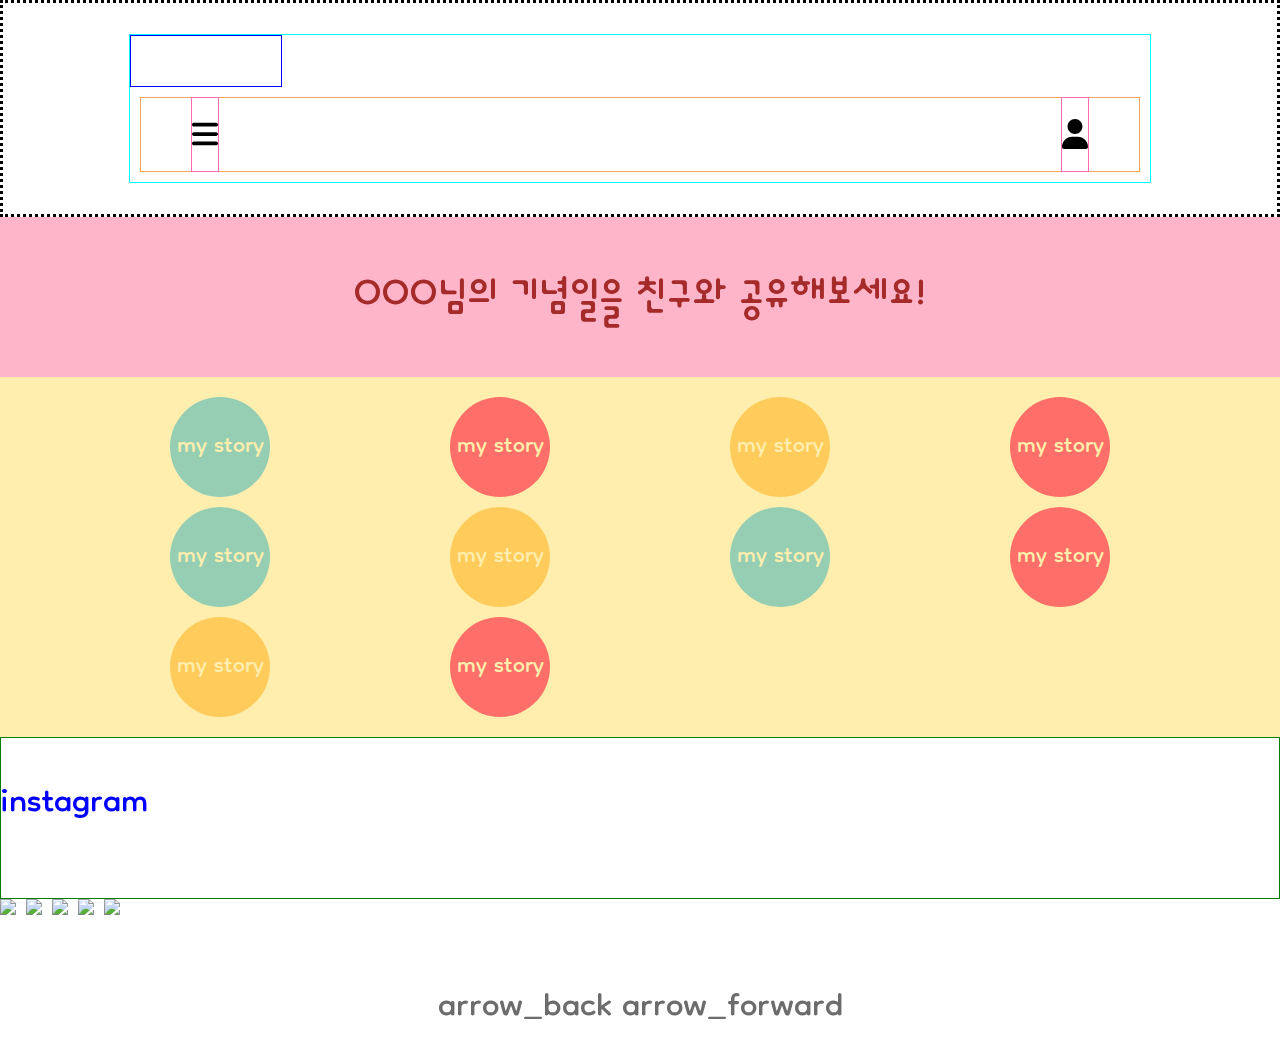
==== index.html @ 0456cd22 "mystory 끝" ====
<!DOCTYPE html>
<html lang="en">
<head>
<meta charset="UTF-8">
<meta http-equiv="X-UA-Compatible" content="IE=edge">
<meta name="viewport" content="width=device-width, initial-scale=1.0">
<title>Project</title>
<link rel="stylesheet" href="css/main.css">
<script src="js/main.js"></script>
</head>
<body>
    <header>
        <div class="container cf">
            <h1 class="logo"><a href="#">logo</a></h1>
            <nav>
                <ul class="Header_bar cf">
                    <li class="Header_menu"><a href="#"><i class="fa-solid fa-bars"></i> </a></li>
                    <li class="Header_account"><a href="#"><i class="fa-solid fa-user"></i></a></li>
                </ul>
            </nav>
        </div>
    </header>
    <main>
        <div class="MyAccount">
            <div class="account">OOO님의 기념일을 친구와 공유해보세요!</div>
        </div>
        <div class="MyWorkplace">
            <div>my story</div>
            <div>my story</div>
            <div>my story</div>
            <div>my story</div>
            <div>my story</div>
            <div>my story</div>
            <div>my story</div>
            <div>my story</div>
            <div>my story</div>
            <div>my story</div>
        </div>
        <div class="Instagram">instagram

        </div>
        <div class="carousel">
            <a class="carousel-item" href="#one!"><img src="https://s3-us-west-2.amazonaws.com/s.cdpn.io/409269/food-drink-08.jpg"></a>
            <a class="carousel-item" href="#two!"><img src="https://s3-us-west-2.amazonaws.com/s.cdpn.io/409269/food-drink-09.jpg"></a>
            <a class="carousel-item" href="#three!"><img src="https://s3-us-west-2.amazonaws.com/s.cdpn.io/409269/food-drink-10.jpg"></a>
            <a class="carousel-item" href="#four!"><img src="https://s3-us-west-2.amazonaws.com/s.cdpn.io/409269/food-drink-11.jpg"></a>
            <a class="carousel-item" href="#five!"><img src="https://s3-us-west-2.amazonaws.com/s.cdpn.io/409269/food-drink-12.jpg"></a>
        </div>
        <div class="controls">
          <span class="prev btn-floating">
            <i class="material-icons">arrow_back</i>    
          </span>
          <span class="next btn-floating">
           <i class="material-icons">arrow_forward</i>
          </span>
        </div>
    </main>
    <footer>

    </footer>
</body>
</html>
---- css/main.css ----
@import url(reset.css);
@import url(common.css);

/* ----------header----------*/
header{
    padding: 31px 0;
    border: 3px dotted black;
}
header div{
    border: 1px solid aqua;
    /* display: flex;
    flex: 1 1 0; */
}
header div nav{
    border: 1px solid sandybrown;
    margin: 10px;
    
}
/* header > div{
    display: flex;
} */
.logo a{
    border: 1px solid blue;
    width:150px ;
    height: 50px;
    /* background: url() no-repeat; */
    background: #fff;
    text-indent: -9999em;
    display: flex;
    
    /* position: absolute; */
    /* justify-content: center; */
    /* align-items: center; */
    /* top: 6.5%; */
    /* left: 50%; */
    /* transform: translate(-50%, 0%); */
    
}
header .logo{
    /* float: left; */
    /* padding-top: 30px; */
    /* z-index: 1; */
}
header ul{
    padding: 0 5%;
}
header ul li .fa-bars{
    background: url(../images/bars-solid.svg) no-repeat;
    vertical-align: middle;
    
}
header ul li .fa-user{
    background: url(../images/user-solid.svg) no-repeat;
    vertical-align: middle;
}
header nav ul li:nth-child(1){
    float: left;
}
header nav ul li:nth-child(2){
    float: right;
}
header nav ul li a{
    text-indent: -9999em;
    border: 1px solid hotpink;
    /* float: right; */
}

/* ----------body(account)----------*/

main .MyAccount{
    /* border: 1px solid red; */
    background: rgb(255, 181, 201);
    width: 100%;
    height: 100px;
    margin: 0 auto;
    padding: 30px 0;
}
.MyAccount .account{
    /* border: 1px solid yellow; */
    /* height: 50px; */
    color: brown;
    vertical-align: center;
    font-size: 60px;
    text-align: center;
    margin: 0 auto;
    line-height: 50px;
    transform: translate(0px, 50%);
}

/* ----------body(workplace)----------*/

.MyWorkplace {
    /* border: 3px dotted gray; */
    height: 100%;
    display: grid;
    grid-gap: 10px;
    grid-template-columns: repeat(4, 100px);
    grid-template-rows: repeat(infinite, 100px);
    justify-content:space-evenly;
    align-content:center;
    padding: 20px 0;
    background: #ffeead;
    
}

.MyWorkplace > div {
    display: flex;
    justify-content: center;
    align-items: center;
    font-size: 34px;
    color: #ffeead;
    border-radius: 50%;
    height: 100px;
}

.MyWorkplace > div:nth-child(1n) {
    background-color: #96ceb4;	
}

.MyWorkplace > div:nth-child(2n) {
    background-color: #ff6f69;
}

.MyWorkplace > div:nth-child(3n) {
    background-color: #ffcc5c;
}

  
/* ----------body(instagram)----------*/

div.Instagram{
    border: 1px solid green;
    color: blue;
    height: 100px;
    padding: 30px 0;
}
/*
슬라이드용 이미지 경로 
https://s3-us-west-2.amazonaws.com/s.cdpn.io/409269/food-drink-08.jpg
https://s3-us-west-2.amazonaws.com/s.cdpn.io/409269/food-drink-09.jpg
https://s3-us-west-2.amazonaws.com/s.cdpn.io/409269/food-drink-10.jpg
https://s3-us-west-2.amazonaws.com/s.cdpn.io/409269/food-drink-11.jpg
https://s3-us-west-2.amazonaws.com/s.cdpn.io/409269/food-drink-12.jpg

*/
.controls {text-align: center;}
.carousel {margin:0 auto;}
.carousel-item img{width:20%; }
.indicators{
  background: #333;
}
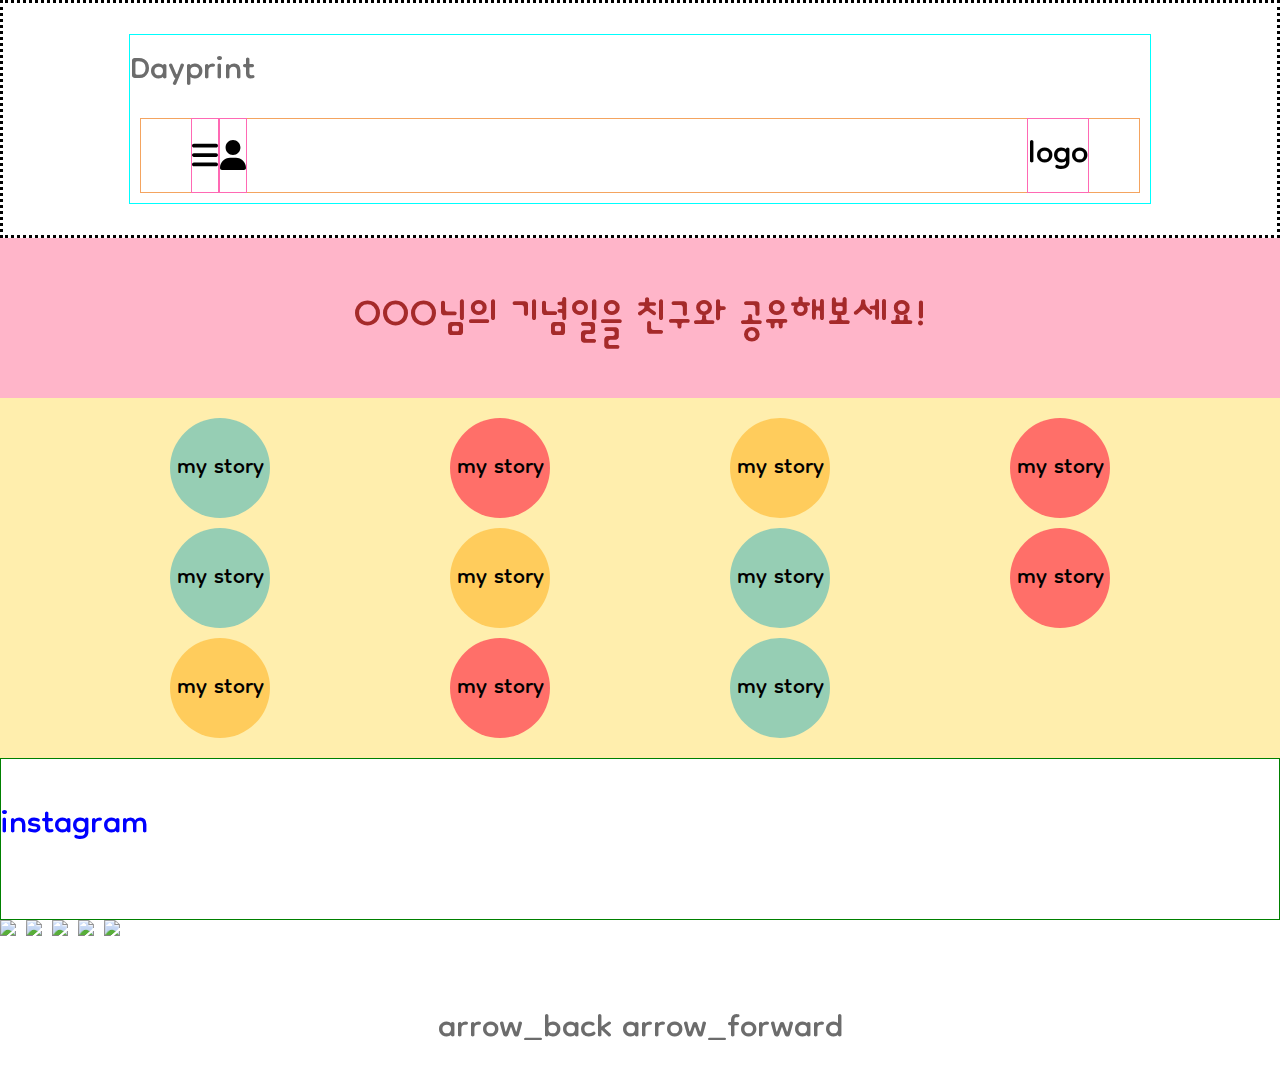
==== commit e9103817: "header 완성" ====
--- a/index.html
+++ b/index.html
@@ -11,10 +11,11 @@
 <body>
     <header>
         <div class="container cf">
-            <h1 class="logo"><a href="#">logo</a></h1>
+            <h1>Dayprint</h1>
             <nav>
                 <ul class="Header_bar cf">
                     <li class="Header_menu"><a href="#"><i class="fa-solid fa-bars"></i> </a></li>
+                    <li class="Header_logo"><a href="#">logo</a></h1>
                     <li class="Header_account"><a href="#"><i class="fa-solid fa-user"></i></a></li>
                 </ul>
             </nav>
@@ -25,16 +26,17 @@
             <div class="account">OOO님의 기념일을 친구와 공유해보세요!</div>
         </div>
         <div class="MyWorkplace">
-            <div>my story</div>
-            <div>my story</div>
-            <div>my story</div>
-            <div>my story</div>
-            <div>my story</div>
-            <div>my story</div>
-            <div>my story</div>
-            <div>my story</div>
-            <div>my story</div>
-            <div>my story</div>
+            <div><a href="">my story</a></div>
+            <div><a href="">my story</a></div>
+            <div><a href="">my story</a></div>
+            <div><a href="">my story</a></div>
+            <div><a href="">my story</a></div>
+            <div><a href="">my story</a></div>
+            <div><a href="">my story</a></div>
+            <div><a href="">my story</a></div>
+            <div><a href="">my story</a></div>
+            <div><a href="">my story</a></div>
+            <div><a href="">my story</a></div>
         </div>
         <div class="Instagram">instagram
 
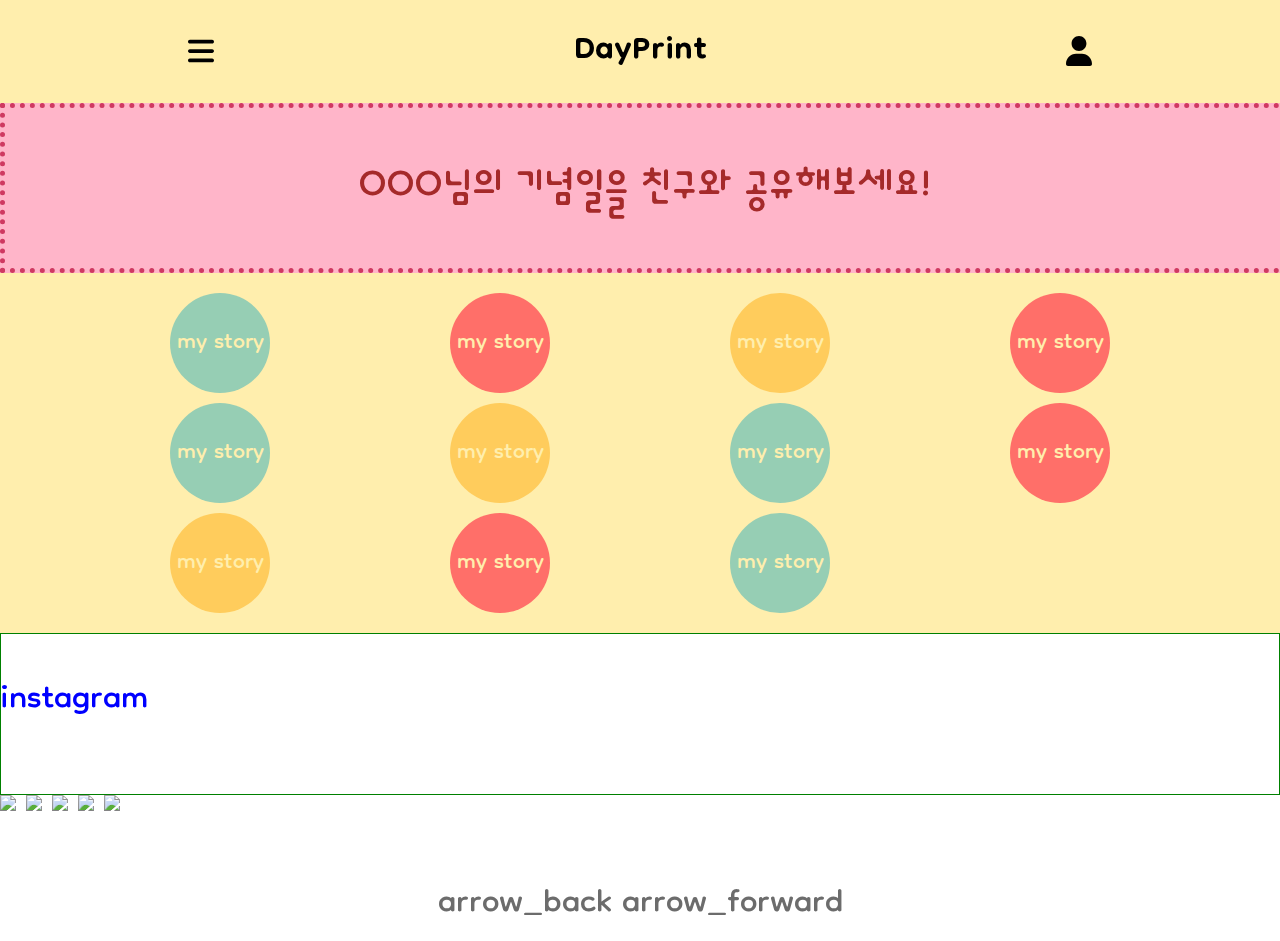
==== commit d3e2dae0: "signup page" ====
--- a/index.html
+++ b/index.html
@@ -15,8 +15,8 @@
             <nav>
                 <ul class="Header_bar cf">
                     <li class="Header_menu"><a href="#"><i class="fa-solid fa-bars"></i> </a></li>
-                    <li class="Header_logo"><a href="#">logo</a></h1>
-                    <li class="Header_account"><a href="#"><i class="fa-solid fa-user"></i></a></li>
+                    <li class="Header_logo"><a href="#">DayPrint</a></h1>
+                    <li class="Header_account"><a href="sign_up.html"><i class="fa-solid fa-user"></i></a></li>
                 </ul>
             </nav>
         </div>
@@ -38,7 +38,7 @@
             <div><a href="">my story</a></div>
             <div><a href="">my story</a></div>
         </div>
-        <div class="Instagram">instagram
+            <div class="Instagram">instagram
 
         </div>
         <div class="carousel">
--- a/css/main.css
+++ b/css/main.css
@@ -3,31 +3,39 @@
 
 /* ----------header----------*/
 header{
-    padding: 31px 0;
-    border: 3px dotted black;
+    padding: 5px 0;
+    background: #ffeead;
+    /* border: 3px dotted black; */
 }
 header div{
-    border: 1px solid aqua;
+    /* border: 1px solid aqua; */
     /* display: flex;
     flex: 1 1 0; */
 }
+header div h1{
+    text-indent: -9999em;
+    display: hidden;
+    width: 0;
+    height: 0;
+}
 header div nav{
-    border: 1px solid sandybrown;
+    /* border: 1px solid sandybrown; */
     margin: 10px;
     
 }
 /* header > div{
     display: flex;
 } */
-.logo a{
-    border: 1px solid blue;
+.Header_logo a{
+    /* border: 1px solid blue; */
     width:150px ;
     height: 50px;
     /* background: url() no-repeat; */
-    background: #fff;
+    /* background: #fff; */
     text-indent: -9999em;
-    display: flex;
-    
+    font-weight: bold;
+    /* display: flex; */
+    /* vertical-align: middle; */
     /* position: absolute; */
     /* justify-content: center; */
     /* align-items: center; */
@@ -43,25 +51,32 @@
 }
 header ul{
     padding: 0 5%;
+    display:flex;
+    justify-content: space-between;
+}
+header ul li{
+
 }
 header ul li .fa-bars{
     background: url(../images/bars-solid.svg) no-repeat;
     vertical-align: middle;
-    
 }
 header ul li .fa-user{
     background: url(../images/user-solid.svg) no-repeat;
     vertical-align: middle;
 }
 header nav ul li:nth-child(1){
-    float: left;
+    /* float: left; */
+    /* order: 1; */
+    margin-right: auto;
 }
-header nav ul li:nth-child(2){
-    float: right;
+header nav ul li:nth-child(3){
+    /* float: right; */
+    margin-left: auto;
 }
 header nav ul li a{
     text-indent: -9999em;
-    border: 1px solid hotpink;
+    /* border: 1px solid hotpink; */
     /* float: right; */
 }
 
@@ -74,6 +89,7 @@
     height: 100px;
     margin: 0 auto;
     padding: 30px 0;
+    border: 5px dotted rgb(207, 57, 97);
 }
 .MyAccount .account{
     /* border: 1px solid yellow; */
@@ -103,6 +119,7 @@
     
 }
 
+
 .MyWorkplace > div {
     display: flex;
     justify-content: center;
@@ -111,6 +128,10 @@
     color: #ffeead;
     border-radius: 50%;
     height: 100px;
+}
+.MyWorkplace div a{
+    /* background: url(../images/plus-solid.svg) no-repeat; */
+    color: #ffeead;
 }
 
 .MyWorkplace > div:nth-child(1n) {
@@ -144,8 +165,8 @@
 
 */
 .controls {text-align: center;}
-.carousel {margin:0 auto;}
-.carousel-item img{width:20%; }
+/* .carousel {margin:0 auto;} */
+.carousel-item img{width:15%; }
 .indicators{
   background: #333;
 }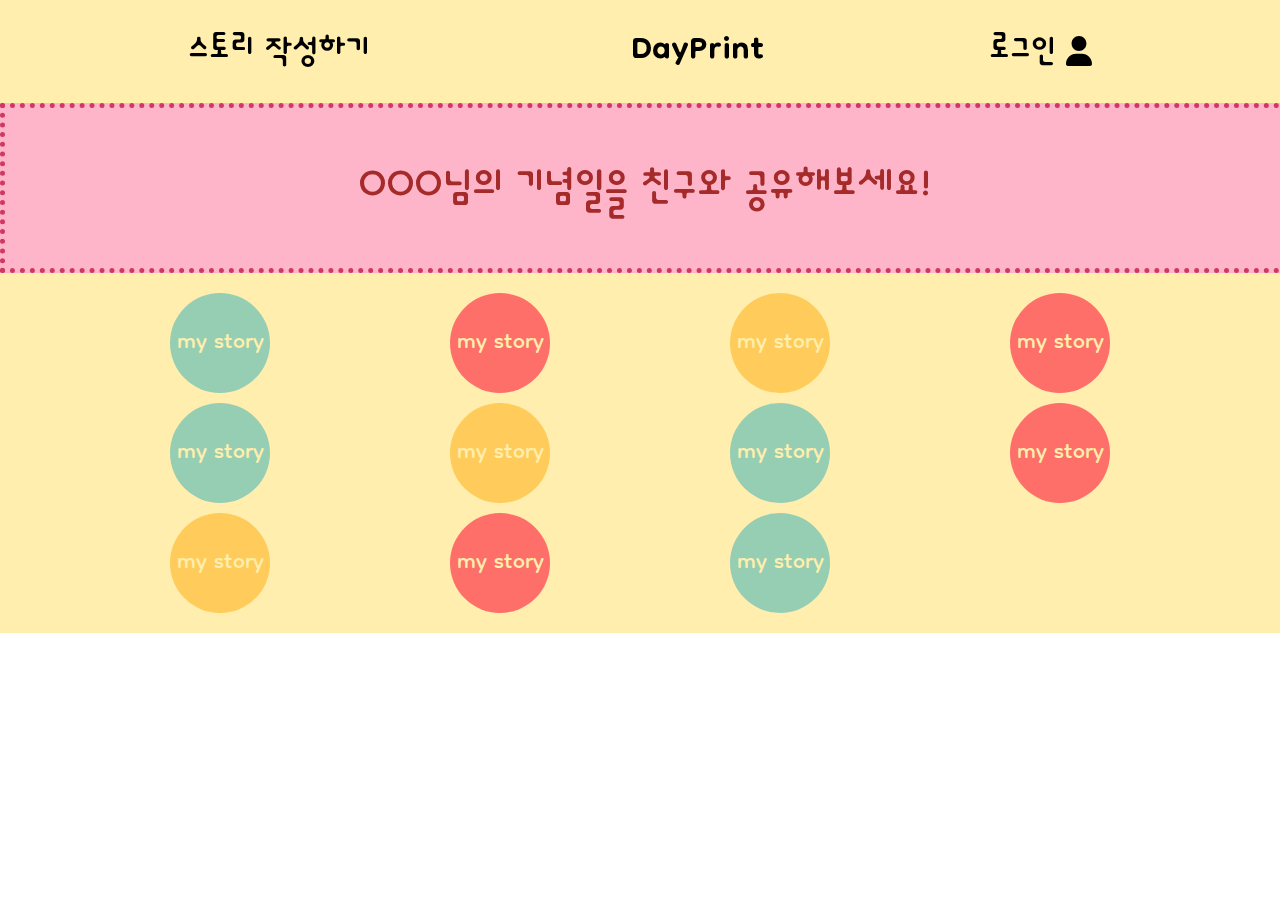
==== commit 3d93876d: "메인 없앰" ====
--- a/index.html
+++ b/index.html
@@ -4,7 +4,8 @@
 <meta charset="UTF-8">
 <meta http-equiv="X-UA-Compatible" content="IE=edge">
 <meta name="viewport" content="width=device-width, initial-scale=1.0">
-<title>Project</title>
+<title>DayPrint_main</title>
+<link rel="stylesheet" href="https://cdnjs.cloudflare.com/ajax/libs/font-awesome/5.15.3/css/all.min.css" integrity="sha512-iBBXm8fW90+nuLcSKlbmrPcLa0OT92xO1BIsZ+ywDWZCvqsWgccV3gFoRBv0z+8dLJgyAHIhR35VZc2oM/gI1w==" crossorigin="anonymous" referrerpolicy="no-referrer" />
 <link rel="stylesheet" href="css/main.css">
 <script src="js/main.js"></script>
 </head>
@@ -14,9 +15,9 @@
             <h1>Dayprint</h1>
             <nav>
                 <ul class="Header_bar cf">
-                    <li class="Header_menu"><a href="#"><i class="fa-solid fa-bars"></i> </a></li>
+                    <li class="Header_add"><a href="#">스토리 작성하기 <i class="fa-solid fa-shoe-prints"></i></a></li>
                     <li class="Header_logo"><a href="#">DayPrint</a></h1>
-                    <li class="Header_account"><a href="sign_up.html"><i class="fa-solid fa-user"></i></a></li>
+                    <li class="Header_account"><a href="sign_up.html">로그인 <i class="fa-solid fa-user"></i></a></li>
                 </ul>
             </nav>
         </div>
@@ -38,10 +39,28 @@
             <div><a href="">my story</a></div>
             <div><a href="">my story</a></div>
         </div>
-            <div class="Instagram">instagram
-
-        </div>
-        <div class="carousel">
+        <!-- <div class="Instagram">instagram
+            <div class="slider">
+                <div class="slide-track">
+                    <div class="slide">
+                        <img src="https://s3-us-west-2.amazonaws.com/s.cdpn.io/409269/food-drink-08.jpg" height="200" width="200" alt="" />
+                    </div>
+                    <div class="slide">
+                        <img src="https://s3-us-west-2.amazonaws.com/s.cdpn.io/409269/food-drink-09.jpg" height="200" width="200" alt="" />
+                    </div>
+                    <div class="slide">
+                        <img src="https://s3-us-west-2.amazonaws.com/s.cdpn.io/409269/food-drink-10.jpg" height="200" width="200" alt="" />
+                    </div>
+                    <div class="slide">
+                        <img src="https://s3-us-west-2.amazonaws.com/s.cdpn.io/409269/food-drink-11.jpg" height="200" width="200" alt="" />
+                    </div>
+                    <div class="slide">
+                        <img src="https://s3-us-west-2.amazonaws.com/s.cdpn.io/409269/food-drink-12.jpg" height="200" width="200" alt="" />
+                    </div>
+                </div>
+            </div>
+        </div> -->
+        <!-- <div class="carousel">
             <a class="carousel-item" href="#one!"><img src="https://s3-us-west-2.amazonaws.com/s.cdpn.io/409269/food-drink-08.jpg"></a>
             <a class="carousel-item" href="#two!"><img src="https://s3-us-west-2.amazonaws.com/s.cdpn.io/409269/food-drink-09.jpg"></a>
             <a class="carousel-item" href="#three!"><img src="https://s3-us-west-2.amazonaws.com/s.cdpn.io/409269/food-drink-10.jpg"></a>
@@ -55,7 +74,7 @@
           <span class="next btn-floating">
            <i class="material-icons">arrow_forward</i>
           </span>
-        </div>
+        </div> -->
     </main>
     <footer>
 
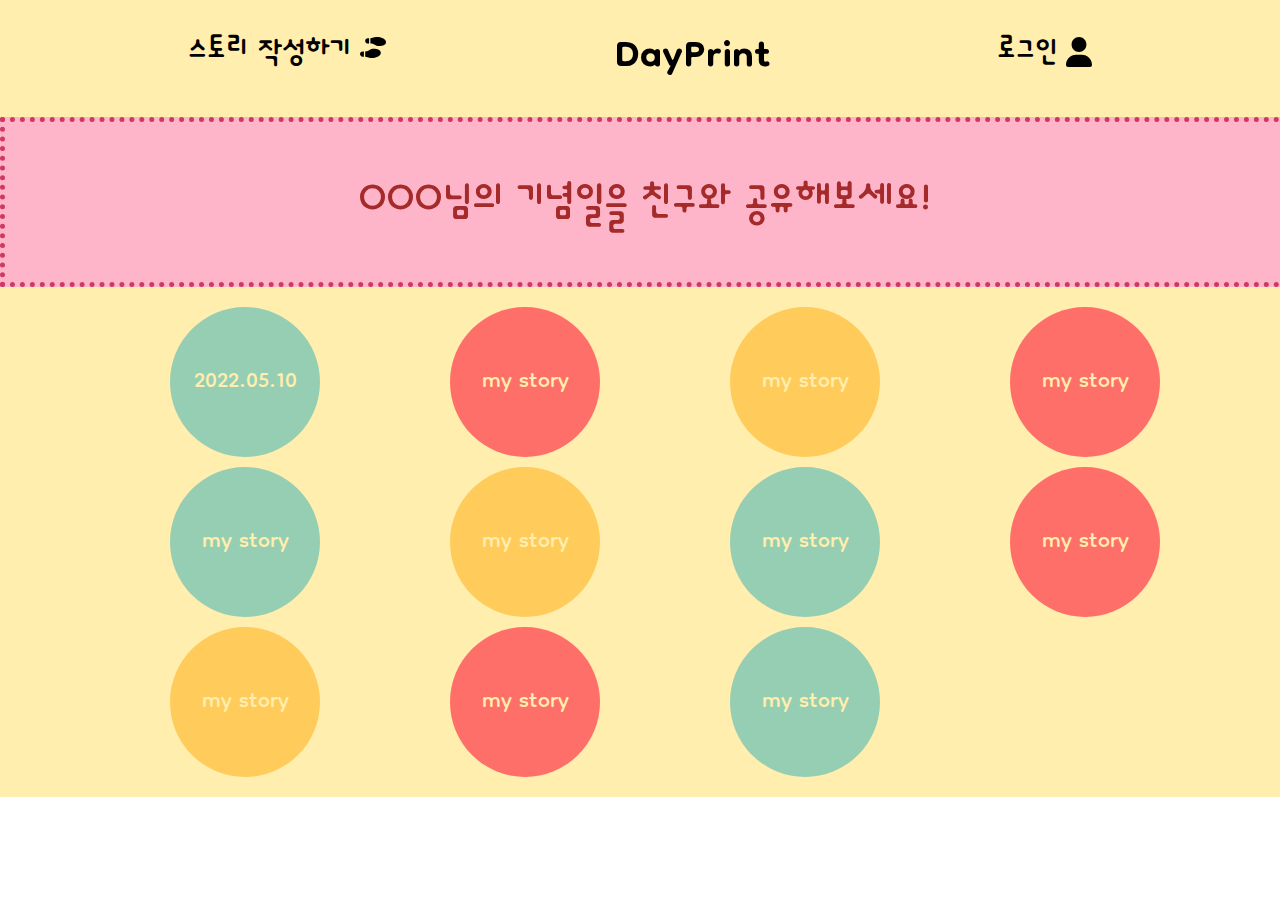
==== commit cfbba74c: "circle size, date" ====
--- a/index.html
+++ b/index.html
@@ -27,7 +27,7 @@
             <div class="account">OOO님의 기념일을 친구와 공유해보세요!</div>
         </div>
         <div class="MyWorkplace">
-            <div><a href="">my story</a></div>
+            <div><a href="">2022.05.10</a></div>
             <div><a href="">my story</a></div>
             <div><a href="">my story</a></div>
             <div><a href="">my story</a></div>
--- a/css/main.css
+++ b/css/main.css
@@ -55,10 +55,15 @@
     justify-content: space-between;
 }
 header ul li{
-
-}
-header ul li .fa-bars{
-    background: url(../images/bars-solid.svg) no-repeat;
+    /* border: 1px solid red; */
+    /* height: 50px;width: 50px; */
+}
+header ul li i{
+    /* font-size: 60px;
+    color: black; */
+}
+header ul li .fa-shoe-prints{
+    background: url(../images/shoe-prints-solid.svg) no-repeat;
     vertical-align: middle;
 }
 header ul li .fa-user{
@@ -78,6 +83,12 @@
     text-indent: -9999em;
     /* border: 1px solid hotpink; */
     /* float: right; */
+}
+header nav ul li>a{
+    font-size: 45px;
+}
+header nav ul li:nth-child(2)>a{
+    font-size: 60px;
 }
 
 /* ----------body(account)----------*/
@@ -127,7 +138,8 @@
     font-size: 34px;
     color: #ffeead;
     border-radius: 50%;
-    height: 100px;
+    height: 150px;
+    width: 150px;
 }
 .MyWorkplace div a{
     /* background: url(../images/plus-solid.svg) no-repeat; */
@@ -149,12 +161,73 @@
   
 /* ----------body(instagram)----------*/
 
-div.Instagram{
+main .Instagram{
     border: 1px solid green;
     color: blue;
     height: 100px;
     padding: 30px 0;
-}
+    align-items: center;
+	background: #ffeead;
+	display: flex;
+	height: 300px;
+	justify-content: center;
+}
+/* 
+@mixin white-gradient {
+	background: linear-gradient(to right,  rgba(255,255,255,1) 0%,rgba(255,255,255,0) 100%);
+}
+
+$animationSpeed: 40s;
+
+/* // Animation */
+/* @keyframes scroll {
+	0% { transform: translateX(0); }
+	100% { transform: translateX(calc(-250px * 7))}
+} */
+
+
+/* // Styling */
+/* .slider {
+	background: white;
+	box-shadow: 0 10px 20px -5px rgba(0, 0, 0, .125);
+	height: 200px;
+	margin: auto;
+	overflow:hidden;
+	position: relative;
+	width: 960px;
+	
+	&::before,
+	&::after {
+		@include white-gradient;
+		content: "";
+		height: 100px;
+		position: absolute;
+		width: 200px;
+		z-index: 2;
+	}
+	
+	&::after {
+		right: 0;
+		top: 0;
+		transform: rotateZ(180deg);
+	}
+
+	&::before {
+		left: 0;
+		top: 0;
+	}
+	
+	.slide-track {
+		animation: scroll $animationSpeed linear infinite;
+		display: flex;
+		width: calc(250px * 14);
+	}
+	
+	.slide {
+		height: 100px;
+		width: 250px;
+	}  */
+
 /*
 슬라이드용 이미지 경로 
 https://s3-us-west-2.amazonaws.com/s.cdpn.io/409269/food-drink-08.jpg
@@ -162,8 +235,8 @@
 https://s3-us-west-2.amazonaws.com/s.cdpn.io/409269/food-drink-10.jpg
 https://s3-us-west-2.amazonaws.com/s.cdpn.io/409269/food-drink-11.jpg
 https://s3-us-west-2.amazonaws.com/s.cdpn.io/409269/food-drink-12.jpg
-
 */
+
 .controls {text-align: center;}
 /* .carousel {margin:0 auto;} */
 .carousel-item img{width:15%; }
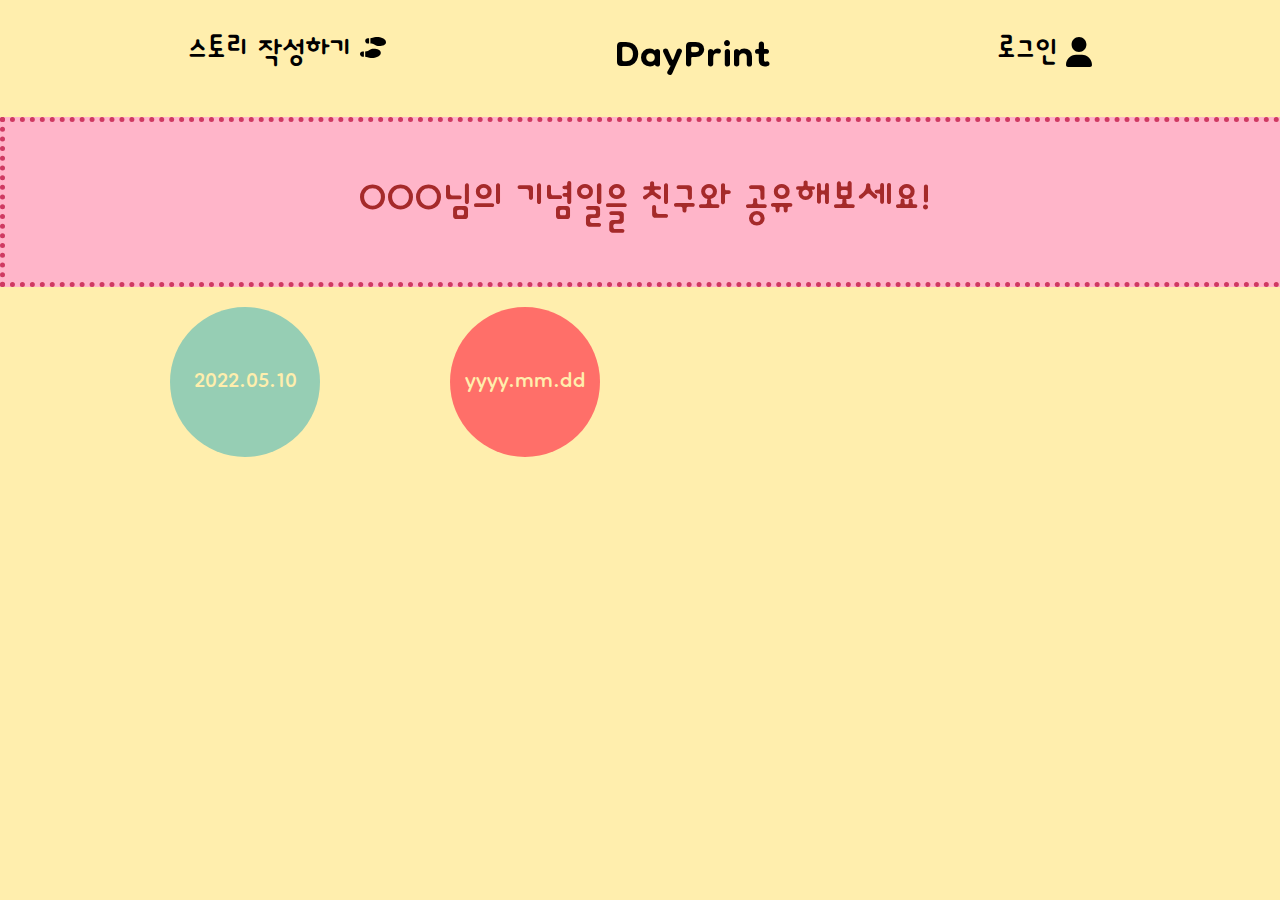
==== commit 2b0c548c: "update" ====
--- a/index.html
+++ b/index.html
@@ -28,16 +28,11 @@
         </div>
         <div class="MyWorkplace">
             <div><a href="">2022.05.10</a></div>
-            <div><a href="">my story</a></div>
-            <div><a href="">my story</a></div>
-            <div><a href="">my story</a></div>
-            <div><a href="">my story</a></div>
-            <div><a href="">my story</a></div>
-            <div><a href="">my story</a></div>
-            <div><a href="">my story</a></div>
-            <div><a href="">my story</a></div>
-            <div><a href="">my story</a></div>
-            <div><a href="">my story</a></div>
+            <div><a href="">yyyy.mm.dd</a></div>
+            <!-- <div><a href="">yyyy.mm.dd</a></div>
+            <div><a href="">yyyy.mm.dd</a></div>
+            <div><a href="">yyyy.mm.dd</a></div>
+            <div><a href="">yyyy.mm.dd</a></div> -->
         </div>
         <!-- <div class="Instagram">instagram
             <div class="slider">
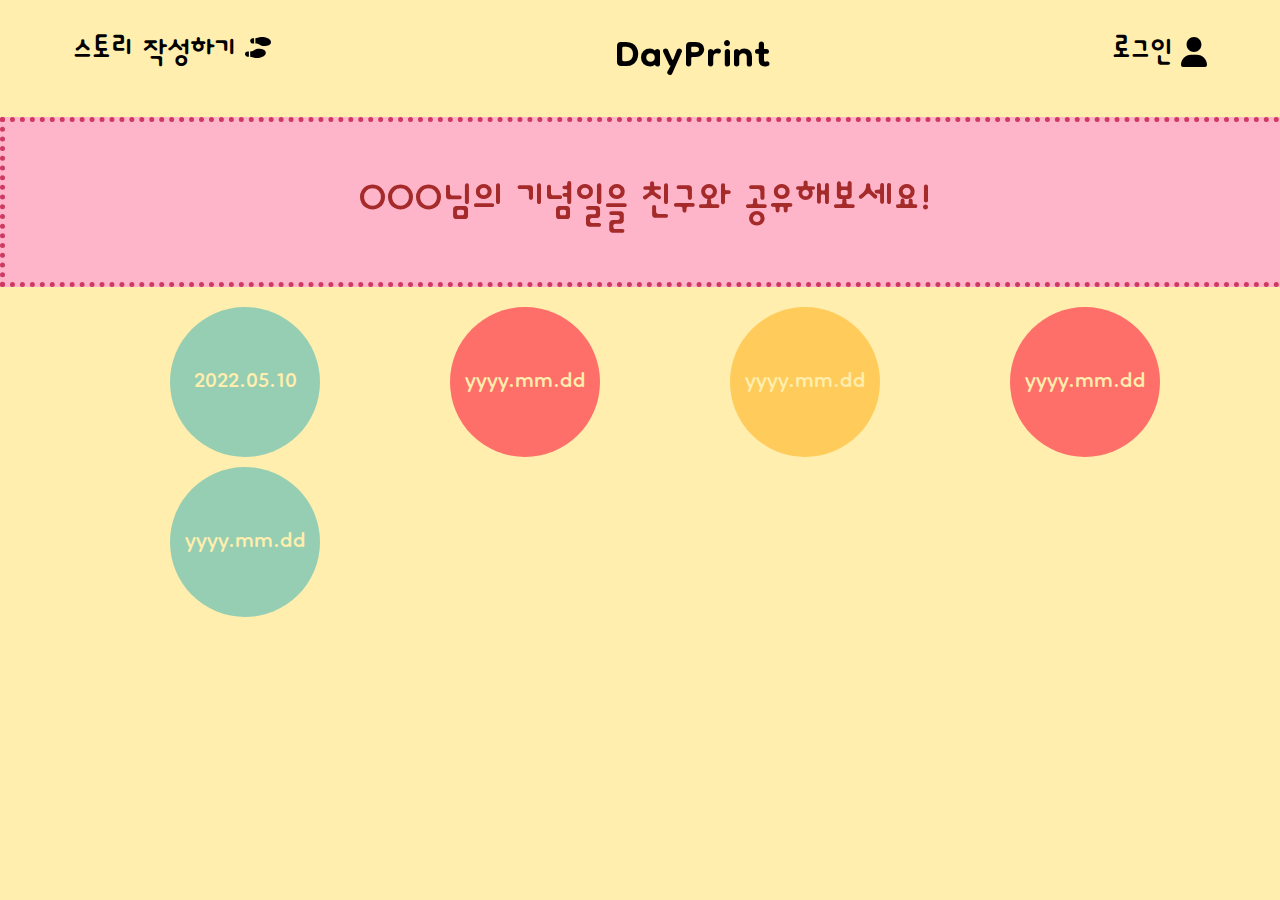
==== commit 4b9bcf09: "responsive 추가" ====
--- a/index.html
+++ b/index.html
@@ -7,6 +7,7 @@
 <title>DayPrint_main</title>
 <link rel="stylesheet" href="https://cdnjs.cloudflare.com/ajax/libs/font-awesome/5.15.3/css/all.min.css" integrity="sha512-iBBXm8fW90+nuLcSKlbmrPcLa0OT92xO1BIsZ+ywDWZCvqsWgccV3gFoRBv0z+8dLJgyAHIhR35VZc2oM/gI1w==" crossorigin="anonymous" referrerpolicy="no-referrer" />
 <link rel="stylesheet" href="css/main.css">
+<link rel="stylesheet" href="css/responsive.css">
 <script src="js/main.js"></script>
 </head>
 <body>
@@ -28,6 +29,9 @@
         </div>
         <div class="MyWorkplace">
             <div><a href="">2022.05.10</a></div>
+            <div><a href="">yyyy.mm.dd</a></div>
+            <div><a href="">yyyy.mm.dd</a></div>
+            <div><a href="">yyyy.mm.dd</a></div>
             <div><a href="">yyyy.mm.dd</a></div>
             <!-- <div><a href="">yyyy.mm.dd</a></div>
             <div><a href="">yyyy.mm.dd</a></div>
--- a/css/responsive.css
+++ b/css/responsive.css
@@ -0,0 +1,10 @@
+@media screen and (max-width:1320px){
+    .container {width: 100%; margin: 0 auto; box-sizing: border-box;}
+    /* .container li{
+        
+    } */
+    .Myworkplace div{width: %;}
+}
+@media screen and (max-width:1000px){
+    
+}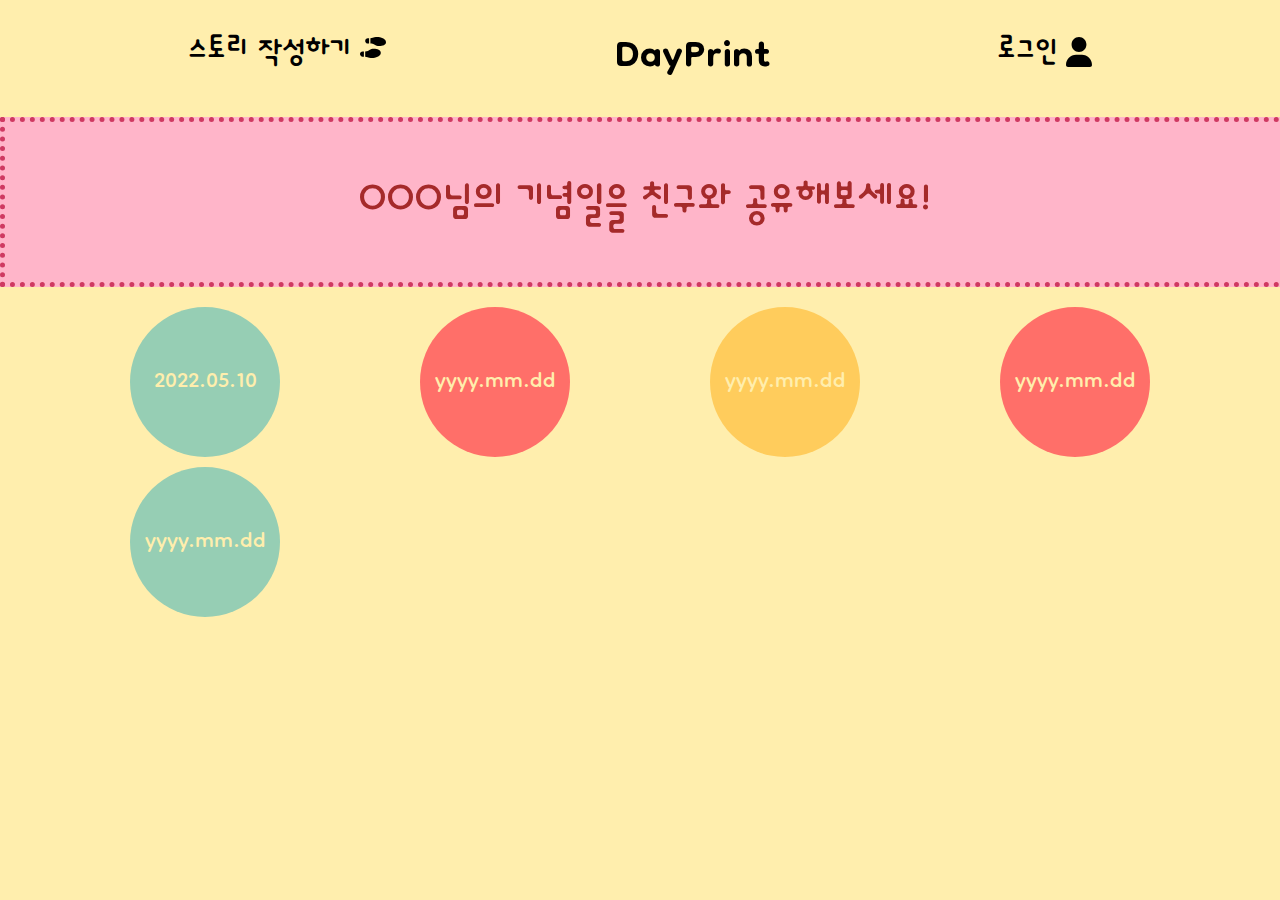
==== commit 94ddb984: "update idk" ====
--- a/index.html
+++ b/index.html
@@ -7,8 +7,8 @@
 <title>DayPrint_main</title>
 <link rel="stylesheet" href="https://cdnjs.cloudflare.com/ajax/libs/font-awesome/5.15.3/css/all.min.css" integrity="sha512-iBBXm8fW90+nuLcSKlbmrPcLa0OT92xO1BIsZ+ywDWZCvqsWgccV3gFoRBv0z+8dLJgyAHIhR35VZc2oM/gI1w==" crossorigin="anonymous" referrerpolicy="no-referrer" />
 <link rel="stylesheet" href="css/main.css">
-<link rel="stylesheet" href="css/responsive.css">
-<script src="js/main.js"></script>
+<!-- <link rel="stylesheet" href="css/responsive.css"> -->
+<!-- <script src="js/main.js"></script> -->
 </head>
 <body>
     <header>
@@ -16,8 +16,8 @@
             <h1>Dayprint</h1>
             <nav>
                 <ul class="Header_bar cf">
-                    <li class="Header_add"><a href="#">스토리 작성하기 <i class="fa-solid fa-shoe-prints"></i></a></li>
-                    <li class="Header_logo"><a href="#">DayPrint</a></h1>
+                    <li class="Header_add"><a href="/postpage.html">스토리 작성하기 <i class="fa-solid fa-shoe-prints"></i></a></li>
+                    <li class="Header_logo"><a href="/index.html">DayPrint</a></h1>
                     <li class="Header_account"><a href="sign_up.html">로그인 <i class="fa-solid fa-user"></i></a></li>
                 </ul>
             </nav>
@@ -28,7 +28,7 @@
             <div class="account">OOO님의 기념일을 친구와 공유해보세요!</div>
         </div>
         <div class="MyWorkplace">
-            <div><a href="">2022.05.10</a></div>
+            <div><a href="/postpage.html">2022.05.10</a></div>
             <div><a href="">yyyy.mm.dd</a></div>
             <div><a href="">yyyy.mm.dd</a></div>
             <div><a href="">yyyy.mm.dd</a></div>
--- a/css/main.css
+++ b/css/main.css
@@ -121,7 +121,7 @@
     height: 100%;
     display: grid;
     grid-gap: 10px;
-    grid-template-columns: repeat(4, 100px);
+    grid-template-columns: repeat(4, 150px);
     grid-template-rows: repeat(infinite, 100px);
     justify-content:space-evenly;
     align-content:center;
